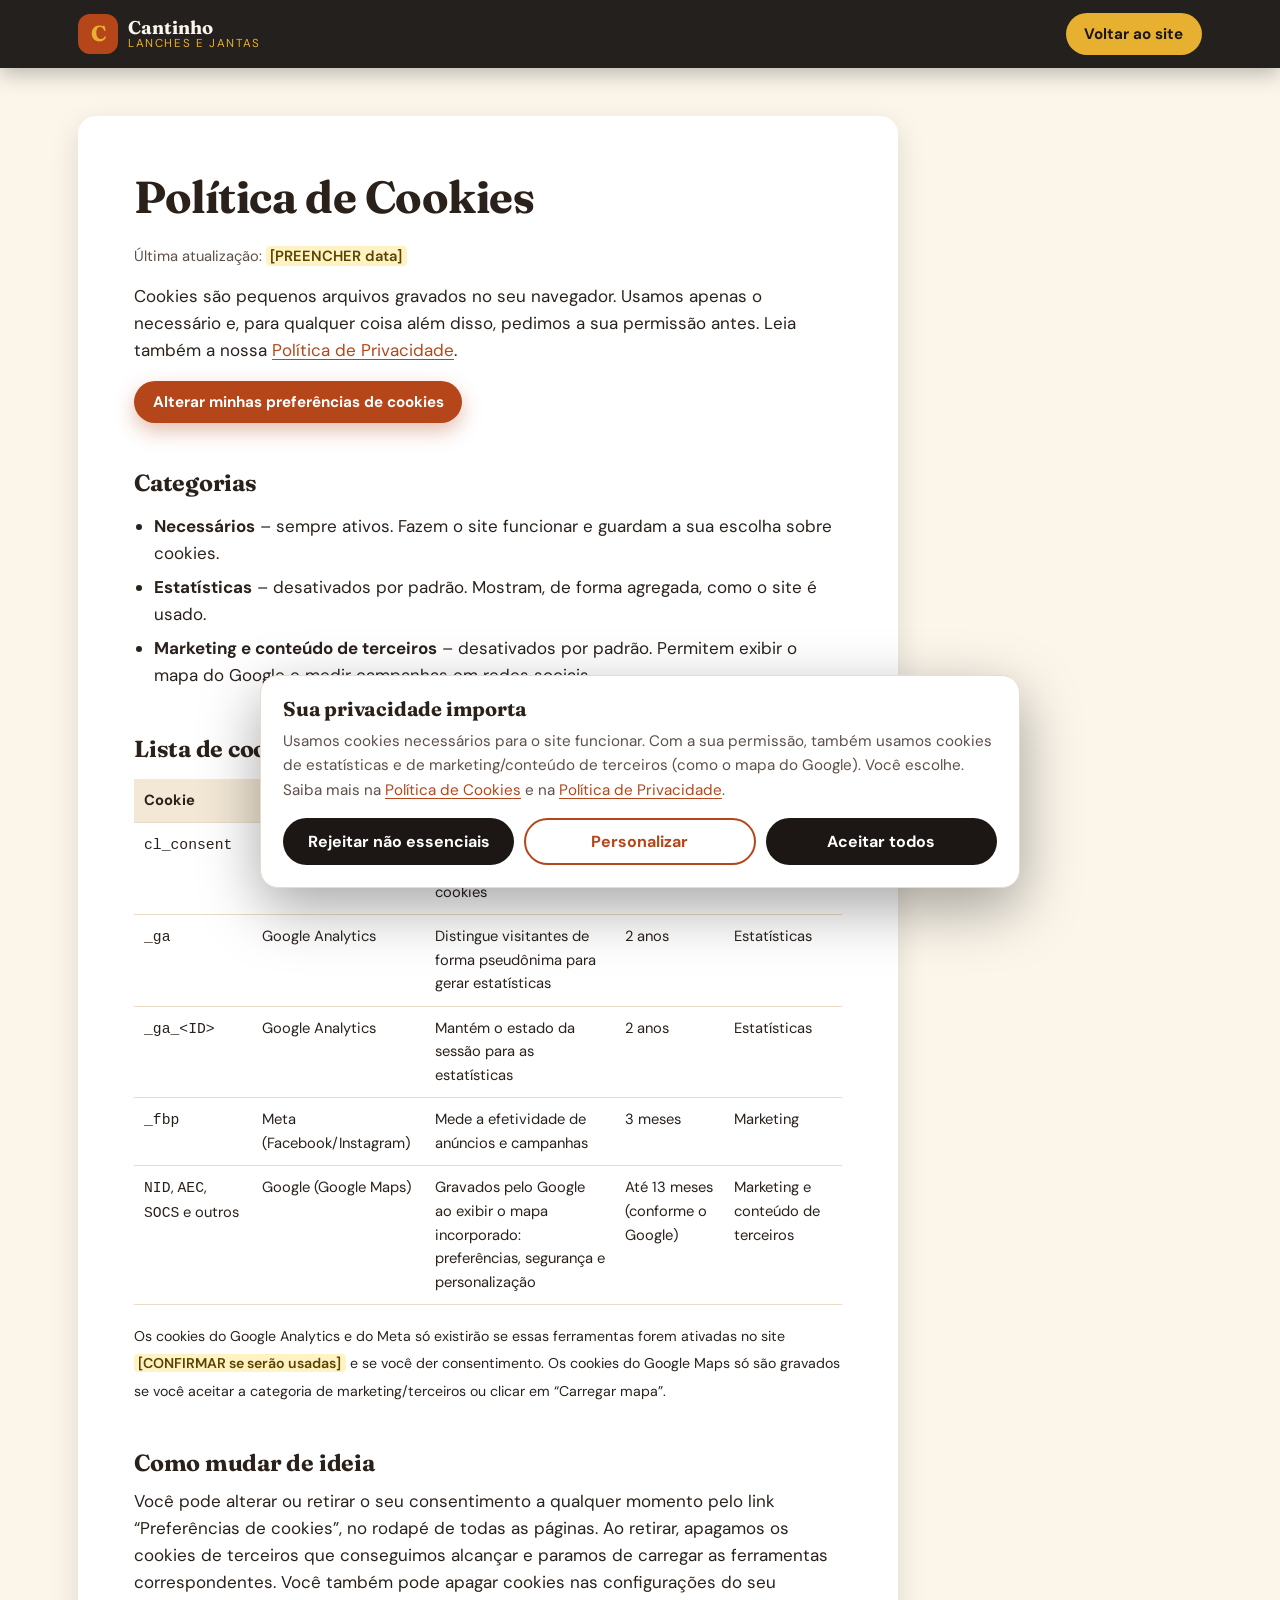
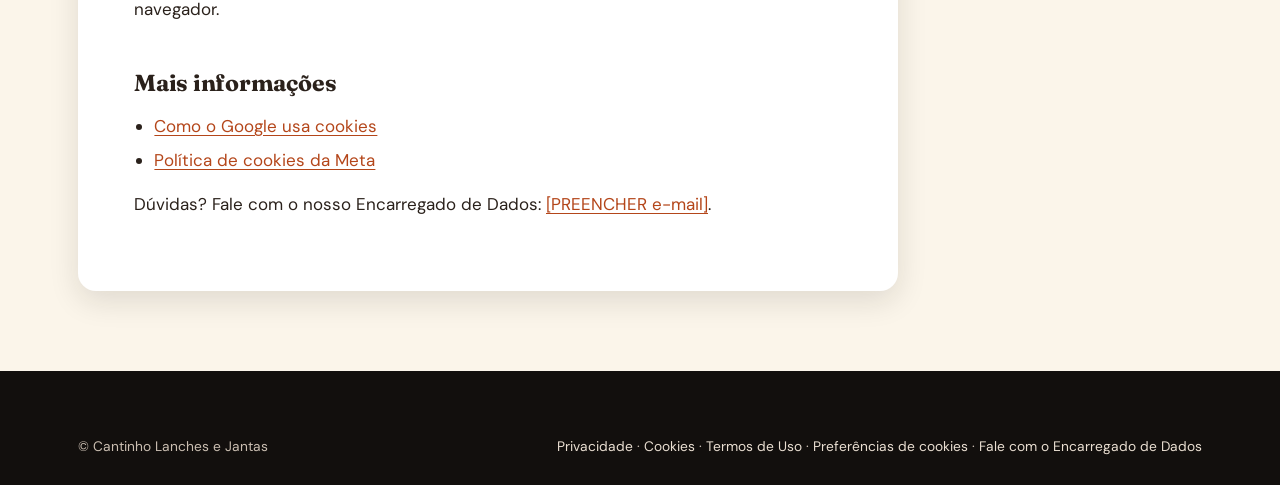
==== cookies.html @ aa3180d0 "Landing page Cantinho Lanches e Jantas One-page responsiva com hero, prova social, destaques do card" ====
<!doctype html>
<html lang="pt-BR">
<head>
  <meta charset="utf-8">
  <meta name="viewport" content="width=device-width, initial-scale=1">
  <title>Política de Cookies | Cantinho Lanches e Jantas</title>
  <meta name="description" content="Quais cookies o site do Cantinho Lanches e Jantas usa, para que servem e por quanto tempo ficam gravados.">
  <link rel="icon" href="favicon.svg" type="image/svg+xml">
  <link rel="preconnect" href="https://fonts.googleapis.com">
  <link rel="preconnect" href="https://fonts.gstatic.com" crossorigin>
  <link rel="stylesheet" href="https://fonts.googleapis.com/css2?family=DM+Sans:opsz,wght@9..40,400;9..40,500;9..40,700&family=Fraunces:opsz,wght@9..144,700&display=swap">
  <link rel="stylesheet" href="css/style.css">
  <script src="js/consent.js" defer></script>
</head>
<body>
<header class="header is-scrolled">
  <div class="container header__inner">
    <a class="logo" href="index.html" aria-label="Cantinho Lanches e Jantas — página inicial">
      <span class="logo__marca" aria-hidden="true">C</span>
      <span class="logo__texto"><span class="logo__nome">Cantinho</span><span class="logo__sub">Lanches e Jantas</span></span>
    </a>
    <a class="btn btn--destaque btn--sm" href="index.html">Voltar ao site</a>
  </div>
</header>

<main class="legal" id="conteudo">
  <div class="container">
    <article class="legal__conteudo">
      <h1>Política de Cookies</h1>
      <p class="atualizado">Última atualização: <span class="ph">[PREENCHER data]</span></p>

      <p>Cookies são pequenos arquivos gravados no seu navegador. Usamos apenas o necessário e, para qualquer coisa além disso, pedimos a sua permissão antes. Leia também a nossa <a href="privacidade.html">Política de Privacidade</a>.</p>

      <p><button type="button" class="btn btn--primario btn--sm" data-cookie-prefs>Alterar minhas preferências de cookies</button></p>

      <h2>Categorias</h2>
      <ul>
        <li><strong>Necessários</strong> – sempre ativos. Fazem o site funcionar e guardam a sua escolha sobre cookies.</li>
        <li><strong>Estatísticas</strong> – desativados por padrão. Mostram, de forma agregada, como o site é usado.</li>
        <li><strong>Marketing e conteúdo de terceiros</strong> – desativados por padrão. Permitem exibir o mapa do Google e medir campanhas em redes sociais.</li>
      </ul>

      <h2>Lista de cookies</h2>
      <!-- [ATUALIZAR] Se ativar/desativar ferramentas (Analytics, Pixel), mantenha esta tabela em dia. -->
      <div class="tabela-wrap">
        <table class="tabela">
          <thead>
            <tr><th scope="col">Cookie</th><th scope="col">Fornecedor</th><th scope="col">Finalidade</th><th scope="col">Duração</th><th scope="col">Categoria</th></tr>
          </thead>
          <tbody>
            <tr><td><code>cl_consent</code></td><td>Este site</td><td>Guarda as suas escolhas de consentimento de cookies</td><td>180 dias</td><td>Necessário</td></tr>
            <tr><td><code>_ga</code></td><td>Google Analytics</td><td>Distingue visitantes de forma pseudônima para gerar estatísticas</td><td>2 anos</td><td>Estatísticas</td></tr>
            <tr><td><code>_ga_&lt;ID&gt;</code></td><td>Google Analytics</td><td>Mantém o estado da sessão para as estatísticas</td><td>2 anos</td><td>Estatísticas</td></tr>
            <tr><td><code>_fbp</code></td><td>Meta (Facebook/Instagram)</td><td>Mede a efetividade de anúncios e campanhas</td><td>3 meses</td><td>Marketing</td></tr>
            <tr><td><code>NID</code>, <code>AEC</code>, <code>SOCS</code> e outros</td><td>Google (Google Maps)</td><td>Gravados pelo Google ao exibir o mapa incorporado: preferências, segurança e personalização</td><td>Até 13 meses (conforme o Google)</td><td>Marketing e conteúdo de terceiros</td></tr>
          </tbody>
        </table>
      </div>
      <p><small>Os cookies do Google Analytics e do Meta só existirão se essas ferramentas forem ativadas no site <span class="ph">[CONFIRMAR se serão usadas]</span> e se você der consentimento. Os cookies do Google Maps só são gravados se você aceitar a categoria de marketing/terceiros ou clicar em “Carregar mapa”.</small></p>

      <h2>Como mudar de ideia</h2>
      <p>Você pode alterar ou retirar o seu consentimento a qualquer momento pelo link “Preferências de cookies”, no rodapé de todas as páginas. Ao retirar, apagamos os cookies de terceiros que conseguimos alcançar e paramos de carregar as ferramentas correspondentes. Você também pode apagar cookies nas configurações do seu navegador.</p>

      <h2>Mais informações</h2>
      <ul>
        <li><a href="https://policies.google.com/technologies/cookies?hl=pt-BR" target="_blank" rel="noopener">Como o Google usa cookies</a></li>
        <li><a href="https://www.facebook.com/privacy/policies/cookies/" target="_blank" rel="noopener">Política de cookies da Meta</a></li>
      </ul>
      <p>Dúvidas? Fale com o nosso Encarregado de Dados: <a href="mailto:[PREENCHER-email-encarregado]">[PREENCHER e-mail]</a>.</p>
    </article>
  </div>
</main>

<footer class="rodape">
  <div class="container">
    <div class="rodape__base" style="margin-top:0;border:0;padding-top:0">
      <span>© Cantinho Lanches e Jantas</span>
      <span><a href="privacidade.html">Privacidade</a> · <a href="cookies.html">Cookies</a> · <a href="termos.html">Termos de Uso</a> · <button type="button" class="link-botao" data-cookie-prefs>Preferências de cookies</button> · <a href="mailto:[PREENCHER-email-encarregado]">Fale com o Encarregado de Dados</a></span>
    </div>
  </div>
</footer>
</body>
</html>
---- css/style.css ----
/* =========================================================
   Cantinho Lanches e Jantas — estilos
   Paleta (extraída da foto do Peixe à Milanesa):
   --brasa   laranja queimado (empanado)   → cor primária
   --mostarda amarelo da batata frita      → destaque
   --carvao  fundo escuro da mesa           → neutro escuro
   --creme   off-white                      → neutro claro
   Contrastes verificados (WCAG AA): branco sobre --brasa 5,4:1;
   --carvao sobre --mostarda 8,9:1; --brasa sobre --creme 5,0:1.
   ========================================================= */

:root {
  --brasa: #b4461a;
  --brasa-escura: #8f3512;
  --mostarda: #e8b031;
  --carvao: #1c1714;
  --carvao-2: #2a221d;
  --creme: #fbf5ea;
  --creme-2: #f3e8d6;
  --texto: #2a211b;
  --texto-suave: #5e5048;
  --branco: #ffffff;

  --fonte-titulo: "Fraunces", Georgia, "Times New Roman", serif;
  --fonte-texto: "DM Sans", system-ui, -apple-system, "Segoe UI", Roboto, sans-serif;

  --raio: 18px;
  --raio-sm: 10px;
  --sombra: 0 10px 30px rgba(28, 23, 20, .12);
  --sombra-forte: 0 18px 50px rgba(28, 23, 20, .28);
  --container: 1180px;
  --header-h: 68px;
}

/* ---------- Base ---------- */
*, *::before, *::after { box-sizing: border-box; }
[hidden] { display: none !important; }
html { scroll-behavior: smooth; scroll-padding-top: calc(var(--header-h) + 12px); -webkit-text-size-adjust: 100%; }
body {
  margin: 0;
  font-family: var(--fonte-texto);
  font-size: 1.0625rem;
  line-height: 1.6;
  color: var(--texto);
  background: var(--creme);
  overflow-x: hidden;
}
img { max-width: 100%; height: auto; display: block; }
a { color: var(--brasa); text-underline-offset: 3px; }
a:hover { color: var(--brasa-escura); }
h1, h2, h3 { font-family: var(--fonte-titulo); line-height: 1.12; margin: 0 0 .5em; font-weight: 700; letter-spacing: -.01em; }
h1 { font-size: clamp(2.2rem, 6vw, 3.9rem); }
h2 { font-size: clamp(1.8rem, 4.2vw, 2.7rem); }
h3 { font-size: 1.3rem; }
p { margin: 0 0 1em; }

/* Foco visível para navegação por teclado */
:focus-visible { outline: 3px solid var(--mostarda); outline-offset: 3px; border-radius: 4px; }

.skip-link {
  position: absolute; left: 12px; top: -60px; z-index: 1000;
  background: var(--carvao); color: var(--branco); padding: 10px 16px; border-radius: 8px;
}
.skip-link:focus { top: 12px; color: var(--branco); }

.sr-only { position: absolute !important; width: 1px; height: 1px; padding: 0; margin: -1px; overflow: hidden; clip: rect(0 0 0 0); white-space: nowrap; border: 0; }

.container { width: 100%; max-width: var(--container); margin-inline: auto; padding-inline: 16px; }
@media (min-width: 768px) { .container { padding-inline: 28px; } }

.secao { padding-block: clamp(64px, 10vw, 112px); }
.secao--creme2 { background: var(--creme-2); }
.secao--escura { background: var(--carvao); color: var(--creme); }

.eyebrow {
  display: inline-block; font-weight: 700; font-size: .82rem; letter-spacing: .12em; text-transform: uppercase;
  color: var(--brasa); margin-bottom: .8rem;
}
.secao--escura .eyebrow, .hero .eyebrow { color: var(--mostarda); }
.secao__cabecalho { max-width: 680px; margin-bottom: 44px; }
.secao__cabecalho--centro { text-align: center; margin-inline: auto; }
.secao__cabecalho p { color: var(--texto-suave); font-size: 1.1rem; }
.secao--escura .secao__cabecalho p { color: #d9cdbf; }

/* Placeholder visual para dados a preencher */
.ph { background: #fff3c4; color: #5a4300; padding: 0 .3em; border-radius: 4px; font-weight: 600; }

/* ---------- Botões ---------- */
.btn {
  display: inline-flex; align-items: center; justify-content: center; gap: .55em;
  min-height: 48px; padding: .8em 1.5em; border-radius: 999px; border: 2px solid transparent;
  font: 700 1rem/1.1 var(--fonte-texto); text-decoration: none; cursor: pointer;
  transition: transform .2s ease, background-color .2s ease, color .2s ease, box-shadow .2s ease, border-color .2s ease;
}
.btn svg { width: 20px; height: 20px; flex: none; }
.btn:hover { transform: translateY(-2px); }
.btn--primario { background: var(--brasa); color: var(--branco); box-shadow: 0 8px 20px rgba(180, 70, 26, .35); }
.btn--primario:hover { background: var(--brasa-escura); color: var(--branco); }
.btn--destaque { background: var(--mostarda); color: var(--carvao); }
.btn--destaque:hover { background: #f2c24d; color: var(--carvao); }
.btn--contorno { border-color: currentColor; color: var(--brasa); background: transparent; }
.btn--contorno:hover { background: var(--brasa); border-color: var(--brasa); color: var(--branco); }
.btn--contorno-claro { border-color: rgba(251, 245, 234, .7); color: var(--creme); background: transparent; }
.btn--contorno-claro:hover { background: var(--creme); color: var(--carvao); border-color: var(--creme); }
.btn--sm { min-height: 42px; padding: .55em 1.1em; font-size: .95rem; }

.aviso-canal { font-size: .82rem; color: var(--texto-suave); margin-top: 14px; max-width: 520px; }
.hero .aviso-canal, .secao--escura .aviso-canal, .cta-final .aviso-canal { color: #cbbfb2; }
.aviso-canal a { color: inherit; }

/* ---------- Header ---------- */
.header {
  position: fixed; inset: 0 0 auto; z-index: 100; height: var(--header-h);
  background: rgba(28, 23, 20, .72); backdrop-filter: blur(10px); -webkit-backdrop-filter: blur(10px);
  transition: background-color .3s ease, box-shadow .3s ease;
}
.header.is-scrolled { background: rgba(28, 23, 20, .96); box-shadow: 0 6px 20px rgba(0, 0, 0, .25); }
.header__inner { height: 100%; display: flex; align-items: center; justify-content: space-between; gap: 16px; }
.logo { display: inline-flex; align-items: center; gap: 10px; color: var(--creme); text-decoration: none; }
.logo:hover { color: var(--creme); }
.logo__marca {
  width: 40px; height: 40px; border-radius: 12px; background: var(--brasa); color: var(--mostarda);
  display: grid; place-items: center; font: 800 1.35rem/1 var(--fonte-titulo); flex: none;
}
.logo img { height: 44px; width: auto; }
.logo__texto { display: flex; flex-direction: column; line-height: 1.05; }
.logo__nome { font: 700 1.15rem/1.05 var(--fonte-titulo); }
.logo__sub { font-size: .72rem; letter-spacing: .14em; text-transform: uppercase; color: var(--mostarda); }

.nav__lista { list-style: none; margin: 0; padding: 0; display: flex; align-items: center; gap: 4px; }
.nav__link {
  display: block; color: var(--creme); text-decoration: none; font-weight: 500; font-size: .98rem;
  padding: 10px 12px; border-radius: 8px; transition: color .2s, background-color .2s;
}
.nav__link:hover { color: var(--mostarda); background: rgba(255, 255, 255, .06); }
.nav__cta { margin-left: 8px; }

.menu-toggle {
  display: none; width: 46px; height: 46px; border: 0; border-radius: 10px; background: transparent; color: var(--creme); cursor: pointer;
  align-items: center; justify-content: center;
}
.menu-toggle span, .menu-toggle span::before, .menu-toggle span::after {
  display: block; width: 24px; height: 2px; background: currentColor; border-radius: 2px; position: relative; transition: transform .25s, background-color .25s;
}
.menu-toggle span::before, .menu-toggle span::after { content: ""; position: absolute; left: 0; }
.menu-toggle span::before { top: -7px; }
.menu-toggle span::after { top: 7px; }
.menu-toggle[aria-expanded="true"] span { background: transparent; }
.menu-toggle[aria-expanded="true"] span::before { transform: translateY(7px) rotate(45deg); }
.menu-toggle[aria-expanded="true"] span::after { transform: translateY(-7px) rotate(-45deg); }

@media (max-width: 959px) {
  .menu-toggle { display: inline-flex; }
  .nav {
    position: fixed; top: var(--header-h); left: 0; right: 0; bottom: 0;
    background: var(--carvao); padding: 24px 16px 40px; overflow-y: auto;
    transform: translateX(100%); visibility: hidden; transition: transform .3s ease, visibility .3s;
  }
  .nav.is-open { transform: none; visibility: visible; }
  .nav__lista { flex-direction: column; align-items: stretch; gap: 4px; }
  .nav__link { font-size: 1.2rem; padding: 14px 12px; border-bottom: 1px solid rgba(255, 255, 255, .08); }
  .nav__cta { margin: 20px 0 0; }
  .nav__cta .btn { width: 100%; }
}

/* ---------- Hero ---------- */
.hero {
  position: relative; background: var(--carvao); color: var(--creme);
  padding: calc(var(--header-h) + 48px) 0 72px; overflow: hidden;
}
.hero::before {
  content: ""; position: absolute; inset: auto -20% -40% auto; width: 70vw; height: 70vw; max-width: 900px; max-height: 900px;
  background: radial-gradient(circle, rgba(180, 70, 26, .35), transparent 65%); pointer-events: none;
}
.hero__grid { position: relative; display: grid; gap: 44px; align-items: center; }
@media (min-width: 960px) { .hero__grid { grid-template-columns: 1.05fr 1fr; gap: 56px; } .hero { padding-bottom: 96px; } }
.hero__titulo em { font-style: italic; color: var(--mostarda); }
.hero__sub { font-size: 1.18rem; color: #e6dacb; max-width: 560px; }
.hero__acoes { display: flex; flex-wrap: wrap; gap: 12px; margin-top: 28px; }
@media (max-width: 479px) { .hero__acoes .btn { width: 100%; } }

.selo-nota {
  display: inline-flex; align-items: center; gap: 10px; flex-wrap: wrap;
  background: rgba(255, 255, 255, .07); border: 1px solid rgba(255, 255, 255, .14);
  padding: 8px 14px; border-radius: 999px; font-size: .95rem; margin-bottom: 22px; color: var(--creme); text-decoration: none;
}
.selo-nota:hover { color: var(--creme); background: rgba(255, 255, 255, .12); }
.selo-nota strong { font-size: 1.05rem; }
.estrelas { color: var(--mostarda); letter-spacing: 2px; font-size: 1rem; }

.hero__midia { position: relative; }
.hero__foto {
  border-radius: 28px; overflow: hidden; box-shadow: var(--sombra-forte); aspect-ratio: 1049 / 841;
  transform: rotate(1.5deg); border: 6px solid rgba(255, 255, 255, .06);
}
.hero__foto img { width: 100%; height: 100%; object-fit: cover; }
.hero__badge {
  position: absolute; left: -6px; bottom: -22px; background: var(--mostarda); color: var(--carvao);
  padding: 14px 18px; border-radius: 16px; box-shadow: var(--sombra-forte); max-width: 250px;
}
.hero__badge small { display: block; font-size: .72rem; font-weight: 700; letter-spacing: .1em; text-transform: uppercase; }
.hero__badge strong { font: 700 1.25rem/1.15 var(--fonte-titulo); }
.hero__horario {
  position: absolute; right: 8px; top: -18px; background: var(--brasa); color: var(--branco);
  padding: 10px 16px; border-radius: 999px; font-weight: 700; font-size: .92rem; box-shadow: var(--sombra-forte);
  display: inline-flex; align-items: center; gap: 8px;
}
.hero__horario svg { width: 18px; height: 18px; }

/* Faixa de atendimento logo abaixo do hero */
.faixa { background: var(--brasa); color: var(--branco); }
.faixa__lista { list-style: none; margin: 0; padding: 18px 0; display: grid; grid-template-columns: repeat(2, 1fr); gap: 14px 18px; }
@media (min-width: 768px) { .faixa__lista { grid-template-columns: repeat(4, 1fr); } }
.faixa__item { display: flex; align-items: center; gap: 10px; font-weight: 600; font-size: .98rem; }
.faixa__item svg { width: 24px; height: 24px; flex: none; color: var(--mostarda); }

/* ---------- Prova social ---------- */
.prova { display: grid; gap: 28px; align-items: stretch; }
@media (min-width: 900px) { .prova { grid-template-columns: 340px 1fr; gap: 40px; } }
.nota-card {
  background: var(--carvao); color: var(--creme); border-radius: var(--raio); padding: 34px 28px; text-align: center;
  display: flex; flex-direction: column; align-items: center; justify-content: center; box-shadow: var(--sombra);
}
.nota-card__numero { font: 800 4.6rem/1 var(--fonte-titulo); color: var(--mostarda); }
.nota-card .estrelas { font-size: 1.5rem; margin: 8px 0 6px; }
.nota-card p { margin: 0 0 18px; color: #d9cdbf; }
.estrelas-parcial { position: relative; display: inline-block; color: rgba(232, 176, 49, .3); }
.estrelas-parcial span { position: absolute; inset: 0 auto 0 0; overflow: hidden; white-space: nowrap; color: var(--mostarda); }

.destaques-clientes h3 { margin-bottom: 14px; }
.tags { list-style: none; padding: 0; margin: 0 0 26px; display: flex; flex-wrap: wrap; gap: 10px; }
.tag {
  display: inline-flex; align-items: center; gap: 8px; background: var(--branco); border: 1px solid #eadcc6;
  padding: 9px 16px; border-radius: 999px; font-weight: 600; font-size: .96rem;
}
.tag svg { width: 18px; height: 18px; color: var(--brasa); }
.depoimentos { display: grid; gap: 16px; }
@media (min-width: 640px) { .depoimentos { grid-template-columns: 1fr 1fr; } }
.depoimento {
  margin: 0; background: var(--branco); border-radius: var(--raio); padding: 22px 22px 18px; border-left: 4px solid var(--mostarda);
  box-shadow: 0 4px 14px rgba(28, 23, 20, .06);
}
.depoimento blockquote { margin: 0 0 10px; font-style: italic; }
.depoimento figcaption { font-size: .9rem; color: var(--texto-suave); }

/* ---------- Cardápio ---------- */
.cardapio-grid { display: grid; gap: 22px; }
@media (min-width: 640px) { .cardapio-grid { grid-template-columns: repeat(2, 1fr); } }
@media (min-width: 1024px) { .cardapio-grid { grid-template-columns: repeat(3, 1fr); } }

.card {
  background: var(--branco); border-radius: var(--raio); overflow: hidden; box-shadow: var(--sombra);
  display: flex; flex-direction: column; transition: transform .25s ease, box-shadow .25s ease;
}
.card:hover { transform: translateY(-6px); box-shadow: var(--sombra-forte); }
.card__midia { aspect-ratio: 4 / 3; overflow: hidden; background: var(--creme-2); }
.card__midia img { width: 100%; height: 100%; object-fit: cover; transition: transform .5s ease; }
.card:hover .card__midia img { transform: scale(1.05); }
.card__corpo { padding: 22px; display: flex; flex-direction: column; gap: 6px; flex: 1; }
.card__corpo p { color: var(--texto-suave); margin: 0; }
.card__rotulo {
  align-self: flex-start; background: var(--mostarda); color: var(--carvao); font-size: .75rem; font-weight: 800;
  letter-spacing: .08em; text-transform: uppercase; padding: 4px 10px; border-radius: 999px; margin-bottom: 6px;
}

/* Card de destaque (Peixe à Milanesa) ocupa 2 colunas no desktop */
.card--destaque { background: var(--carvao); color: var(--creme); }
.card--destaque .card__corpo p { color: #d9cdbf; }
.card--destaque h3 { font-size: 1.7rem; }
@media (min-width: 640px) { .card--destaque { grid-column: span 2; } }
@media (min-width: 1024px) {
  .card--destaque { flex-direction: row; grid-row: span 1; }
  .card--destaque .card__midia { flex: 1.25; aspect-ratio: auto; min-height: 340px; }
  .card--destaque .card__corpo { flex: 1; padding: 34px; justify-content: center; }
}

/* Placeholder de foto (enquanto o cliente não envia) */
.foto-ph {
  width: 100%; height: 100%; display: grid; place-items: center; text-align: center; padding: 16px;
  background: repeating-linear-gradient(45deg, var(--creme-2), var(--creme-2) 12px, #efe0c9 12px, #efe0c9 24px);
  color: var(--texto-suave); font-weight: 600; font-size: .9rem;
}
.foto-ph svg { display: block; width: 36px; height: 36px; margin: 0 auto 6px; color: var(--brasa); opacity: .7; }

.cardapio-acoes { margin-top: 40px; display: flex; flex-wrap: wrap; gap: 12px; justify-content: center; }

/* ---------- Como pedir ---------- */
.modos { display: grid; gap: 20px; counter-reset: modo; }
@media (min-width: 820px) { .modos { grid-template-columns: repeat(3, 1fr); } }
.modo {
  position: relative; background: var(--carvao-2); border: 1px solid rgba(255, 255, 255, .08); border-radius: var(--raio);
  padding: 30px 26px; transition: transform .25s ease, border-color .25s ease;
}
.modo:hover { transform: translateY(-4px); border-color: rgba(232, 176, 49, .5); }
.modo__icone {
  width: 58px; height: 58px; border-radius: 16px; display: grid; place-items: center; background: var(--brasa); color: var(--mostarda); margin-bottom: 18px;
}
.modo__icone svg { width: 30px; height: 30px; }
.modo p { color: #d9cdbf; margin: 0; }
.modo::after {
  counter-increment: modo; content: "0" counter(modo); position: absolute; right: 22px; top: 18px;
  font: 800 2.2rem/1 var(--fonte-titulo); color: rgba(255, 255, 255, .08);
}
.como-pedir__acoes { margin-top: 40px; display: flex; flex-wrap: wrap; gap: 12px; align-items: center; }

/* ---------- Diferenciais ---------- */
.diferenciais { display: grid; gap: 20px; }
@media (min-width: 640px) { .diferenciais { grid-template-columns: repeat(2, 1fr); } }
@media (min-width: 1024px) { .diferenciais { grid-template-columns: repeat(4, 1fr); } }
.diferencial {
  background: var(--branco); border-radius: var(--raio); padding: 28px 24px; box-shadow: 0 4px 14px rgba(28, 23, 20, .06);
  border-top: 4px solid var(--brasa); transition: transform .25s ease, box-shadow .25s ease;
}
.diferencial:hover { transform: translateY(-4px); box-shadow: var(--sombra); }
.diferencial__icone { width: 52px; height: 52px; border-radius: 50%; background: var(--creme-2); color: var(--brasa); display: grid; place-items: center; margin-bottom: 16px; }
.diferencial__icone svg { width: 28px; height: 28px; }
.diferencial p { color: var(--texto-suave); margin: 0; }

/* ---------- Galeria ---------- */
.galeria { display: grid; gap: 14px; grid-auto-flow: dense; grid-template-columns: repeat(2, 1fr); grid-auto-rows: 160px; }
@media (min-width: 768px) { .galeria { grid-template-columns: repeat(4, 1fr); grid-auto-rows: 200px; } }
.galeria__item { margin: 0; border-radius: var(--raio-sm); overflow: hidden; position: relative; background: var(--creme-2); }
.galeria__item img { width: 100%; height: 100%; object-fit: cover; transition: transform .5s ease; }
.galeria__item:hover img { transform: scale(1.06); }
.galeria__item figcaption {
  position: absolute; left: 0; right: 0; bottom: 0; padding: 26px 12px 10px; font-size: .88rem; font-weight: 600; color: var(--branco);
  background: linear-gradient(transparent, rgba(0, 0, 0, .7));
}
.galeria__item--grande { grid-column: span 2; grid-row: span 2; }
.galeria__item--alta { grid-row: span 2; }
@media (min-width: 768px) { .galeria__item--largo { grid-column: span 2; } }

/* ---------- Localização ---------- */
.local { display: grid; gap: 28px; }
@media (min-width: 960px) { .local { grid-template-columns: 1fr 1.25fr; gap: 40px; } }
.local__info { background: var(--branco); border-radius: var(--raio); padding: 30px 26px; box-shadow: var(--sombra); }
.info-lista { list-style: none; margin: 0 0 24px; padding: 0; display: grid; gap: 18px; }
.info-lista li { display: grid; grid-template-columns: 26px 1fr; gap: 12px; }
.info-lista svg { width: 24px; height: 24px; color: var(--brasa); margin-top: 2px; }
.info-lista strong { display: block; font-size: .8rem; text-transform: uppercase; letter-spacing: .08em; color: var(--texto-suave); }
.info-lista a { font-weight: 700; }
.horarios { width: 100%; border-collapse: collapse; font-size: .96rem; margin-top: 4px; }
.horarios th, .horarios td { text-align: left; padding: 6px 0; border-bottom: 1px dashed #e4d6c1; font-weight: 500; }
.horarios td { text-align: right; }
.local__acoes { display: flex; flex-wrap: wrap; gap: 10px; }

.mapa { border-radius: var(--raio); overflow: hidden; min-height: 380px; background: var(--carvao); position: relative; box-shadow: var(--sombra); }
.mapa iframe { position: absolute; inset: 0; width: 100%; height: 100%; border: 0; }
.mapa__placeholder {
  position: absolute; inset: 0; display: flex; flex-direction: column; align-items: center; justify-content: center; text-align: center;
  padding: 28px; color: var(--creme);
  background:
    linear-gradient(rgba(28, 23, 20, .82), rgba(28, 23, 20, .9)),
    repeating-linear-gradient(0deg, transparent 0 38px, rgba(255, 255, 255, .06) 38px 40px),
    repeating-linear-gradient(90deg, transparent 0 38px, rgba(255, 255, 255, .06) 38px 40px),
    var(--carvao-2);
}
.mapa__placeholder svg { width: 46px; height: 46px; color: var(--mostarda); margin-bottom: 10px; }
.mapa__placeholder p { max-width: 420px; font-size: .92rem; color: #d9cdbf; }
.mapa__placeholder .acoes { display: flex; flex-wrap: wrap; gap: 10px; justify-content: center; }

/* ---------- CTA final ---------- */
.cta-final { position: relative; color: var(--creme); overflow: hidden; background: var(--carvao); }
.cta-final__bg { position: absolute; inset: 0; }
.cta-final__bg img { width: 100%; height: 100%; object-fit: cover; opacity: .32; }
.cta-final::after { content: ""; position: absolute; inset: 0; background: linear-gradient(90deg, rgba(28, 23, 20, .95), rgba(28, 23, 20, .55)); }
.cta-final .container { position: relative; z-index: 1; }
.cta-final__conteudo { max-width: 640px; }
.cta-final p { font-size: 1.15rem; color: #e6dacb; }
.cta-final__acoes { display: flex; flex-wrap: wrap; gap: 12px; margin-top: 26px; }

/* ---------- Rodapé ---------- */
.rodape { background: #120f0d; color: #cbbfb2; padding: 64px 0 28px; font-size: .96rem; }
.rodape a { color: #eadfd2; text-decoration: none; }
.rodape a:hover { color: var(--mostarda); text-decoration: underline; }
.rodape__grid { display: grid; gap: 34px; }
@media (min-width: 768px) { .rodape__grid { grid-template-columns: 1.4fr 1fr 1fr 1fr; } }
.rodape h2 { font-size: 1rem; font-family: var(--fonte-texto); text-transform: uppercase; letter-spacing: .1em; color: var(--mostarda); margin-bottom: 14px; }
.rodape ul { list-style: none; padding: 0; margin: 0; display: grid; gap: 10px; }
.rodape .logo { margin-bottom: 14px; }
.link-botao { background: none; border: 0; padding: 0; font: inherit; color: #eadfd2; cursor: pointer; text-align: left; }
.link-botao:hover { color: var(--mostarda); text-decoration: underline; }
.social { display: flex; gap: 10px; margin-top: 14px; }
.social a {
  width: 42px; height: 42px; border-radius: 50%; display: grid; place-items: center; background: rgba(255, 255, 255, .08);
}
.social a:hover { background: var(--brasa); }
.social svg { width: 20px; height: 20px; color: var(--creme); }
.rodape__base { border-top: 1px solid rgba(255, 255, 255, .1); margin-top: 44px; padding-top: 22px; display: flex; flex-wrap: wrap; gap: 8px 24px; justify-content: space-between; font-size: .86rem; }

/* ---------- Botão flutuante ---------- */
.flutuante {
  position: fixed; right: 16px; bottom: 16px; z-index: 90; display: inline-flex; align-items: center; gap: 10px;
  background: var(--brasa); color: var(--branco); text-decoration: none; font-weight: 700;
  padding: 14px 18px; border-radius: 999px; box-shadow: var(--sombra-forte); transition: transform .2s ease, background-color .2s ease;
}
.flutuante:hover { color: var(--branco); background: var(--brasa-escura); transform: translateY(-3px); }
.flutuante svg { width: 24px; height: 24px; }
.flutuante--whatsapp { background: #1a7f45; }
.flutuante--whatsapp:hover { background: #146636; }
@media (max-width: 479px) { .flutuante__texto { display: none; } .flutuante { padding: 16px; } }

/* ---------- Banner e modal de cookies (LGPD) ---------- */
.cookie-banner {
  position: fixed; left: 12px; right: 12px; bottom: 12px; z-index: 200; max-width: 760px; margin-inline: auto;
  background: var(--branco); color: var(--texto); border-radius: var(--raio); box-shadow: 0 20px 60px rgba(0, 0, 0, .35);
  padding: 22px; border: 1px solid #eadcc6;
}
.cookie-banner[hidden] { display: none; }
.cookie-banner h2 { font-size: 1.25rem; margin-bottom: 8px; }
.cookie-banner p { font-size: .95rem; color: var(--texto-suave); margin-bottom: 16px; }
/* "Rejeitar" tem o mesmo peso visual de "Aceitar" */
.cookie-acoes { display: grid; gap: 10px; }
@media (min-width: 600px) { .cookie-acoes { grid-template-columns: repeat(3, 1fr); } }
.cookie-acoes .btn { width: 100%; min-height: 46px; padding-inline: 1em; }
.btn--cookie { background: var(--carvao); color: var(--branco); }
.btn--cookie:hover { background: #000; color: var(--branco); }

.modal {
  border: 0; padding: 0; border-radius: var(--raio); max-width: 620px; width: calc(100% - 24px); max-height: calc(100dvh - 24px);
  box-shadow: 0 30px 80px rgba(0, 0, 0, .45); color: var(--texto); background: var(--branco);
}
.modal::backdrop { background: rgba(18, 15, 13, .7); }
.modal__inner { padding: 26px 22px; }
.modal__topo { display: flex; justify-content: space-between; align-items: flex-start; gap: 12px; }
.modal__fechar { border: 0; background: var(--creme-2); width: 40px; height: 40px; border-radius: 50%; cursor: pointer; font-size: 1.4rem; line-height: 1; color: var(--texto); flex: none; }
.cat { border: 1px solid #eadcc6; border-radius: var(--raio-sm); padding: 14px 16px; margin: 0 0 12px; }
.cat__topo { display: flex; justify-content: space-between; align-items: center; gap: 12px; }
.cat__topo strong { font-size: 1.02rem; }
.cat p { font-size: .9rem; color: var(--texto-suave); margin: 6px 0 0; }
.cat__fixo { font-size: .82rem; font-weight: 700; color: #1a6b3a; }

/* Interruptor acessível (checkbox estilizado) */
.switch { position: relative; display: inline-block; width: 52px; height: 30px; flex: none; }
.switch input { position: absolute; opacity: 0; width: 100%; height: 100%; margin: 0; cursor: pointer; z-index: 1; }
.switch__trilho { position: absolute; inset: 0; background: #b9aa98; border-radius: 999px; transition: background-color .2s; }
.switch__trilho::after { content: ""; position: absolute; top: 3px; left: 3px; width: 24px; height: 24px; border-radius: 50%; background: var(--branco); transition: transform .2s; box-shadow: 0 1px 3px rgba(0,0,0,.3); }
.switch input:checked + .switch__trilho { background: var(--brasa); }
.switch input:checked + .switch__trilho::after { transform: translateX(22px); }
.switch input:focus-visible + .switch__trilho { outline: 3px solid var(--mostarda); outline-offset: 2px; }
.modal__acoes { display: grid; gap: 10px; margin-top: 18px; }
@media (min-width: 560px) { .modal__acoes { grid-template-columns: repeat(3, 1fr); } }
.modal__acoes .btn { width: 100%; padding-inline: .8em; }

/* ---------- Páginas legais ---------- */
.legal { padding: calc(var(--header-h) + 48px) 0 80px; }
.legal__conteudo { max-width: 820px; background: var(--branco); border-radius: var(--raio); padding: clamp(24px, 5vw, 56px); box-shadow: var(--sombra); }
.legal h1 { font-size: clamp(2rem, 5vw, 2.8rem); }
.legal h2 { font-size: 1.45rem; margin-top: 2em; }
.legal h3 { font-size: 1.1rem; margin-top: 1.4em; font-family: var(--fonte-texto); }
.legal ul { padding-left: 1.2em; }
.legal li { margin-bottom: .4em; }
.legal .atualizado { color: var(--texto-suave); font-size: .92rem; }
.tabela-wrap { overflow-x: auto; margin: 1em 0; }
.tabela { width: 100%; border-collapse: collapse; font-size: .92rem; min-width: 560px; }
.tabela th, .tabela td { text-align: left; padding: 10px; border-bottom: 1px solid #eadcc6; vertical-align: top; }
.tabela th { background: var(--creme-2); }

/* ---------- Animações de entrada ---------- */
.reveal { opacity: 0; transform: translateY(24px); transition: opacity .7s ease, transform .7s ease; }
.reveal.is-visible { opacity: 1; transform: none; }
.no-js .reveal { opacity: 1; transform: none; }

@media (prefers-reduced-motion: reduce) {
  html { scroll-behavior: auto; }
  *, *::before, *::after { animation-duration: .01ms !important; animation-iteration-count: 1 !important; transition-duration: .01ms !important; }
  .reveal { opacity: 1; transform: none; }
  .hero__foto { transform: none; }
}
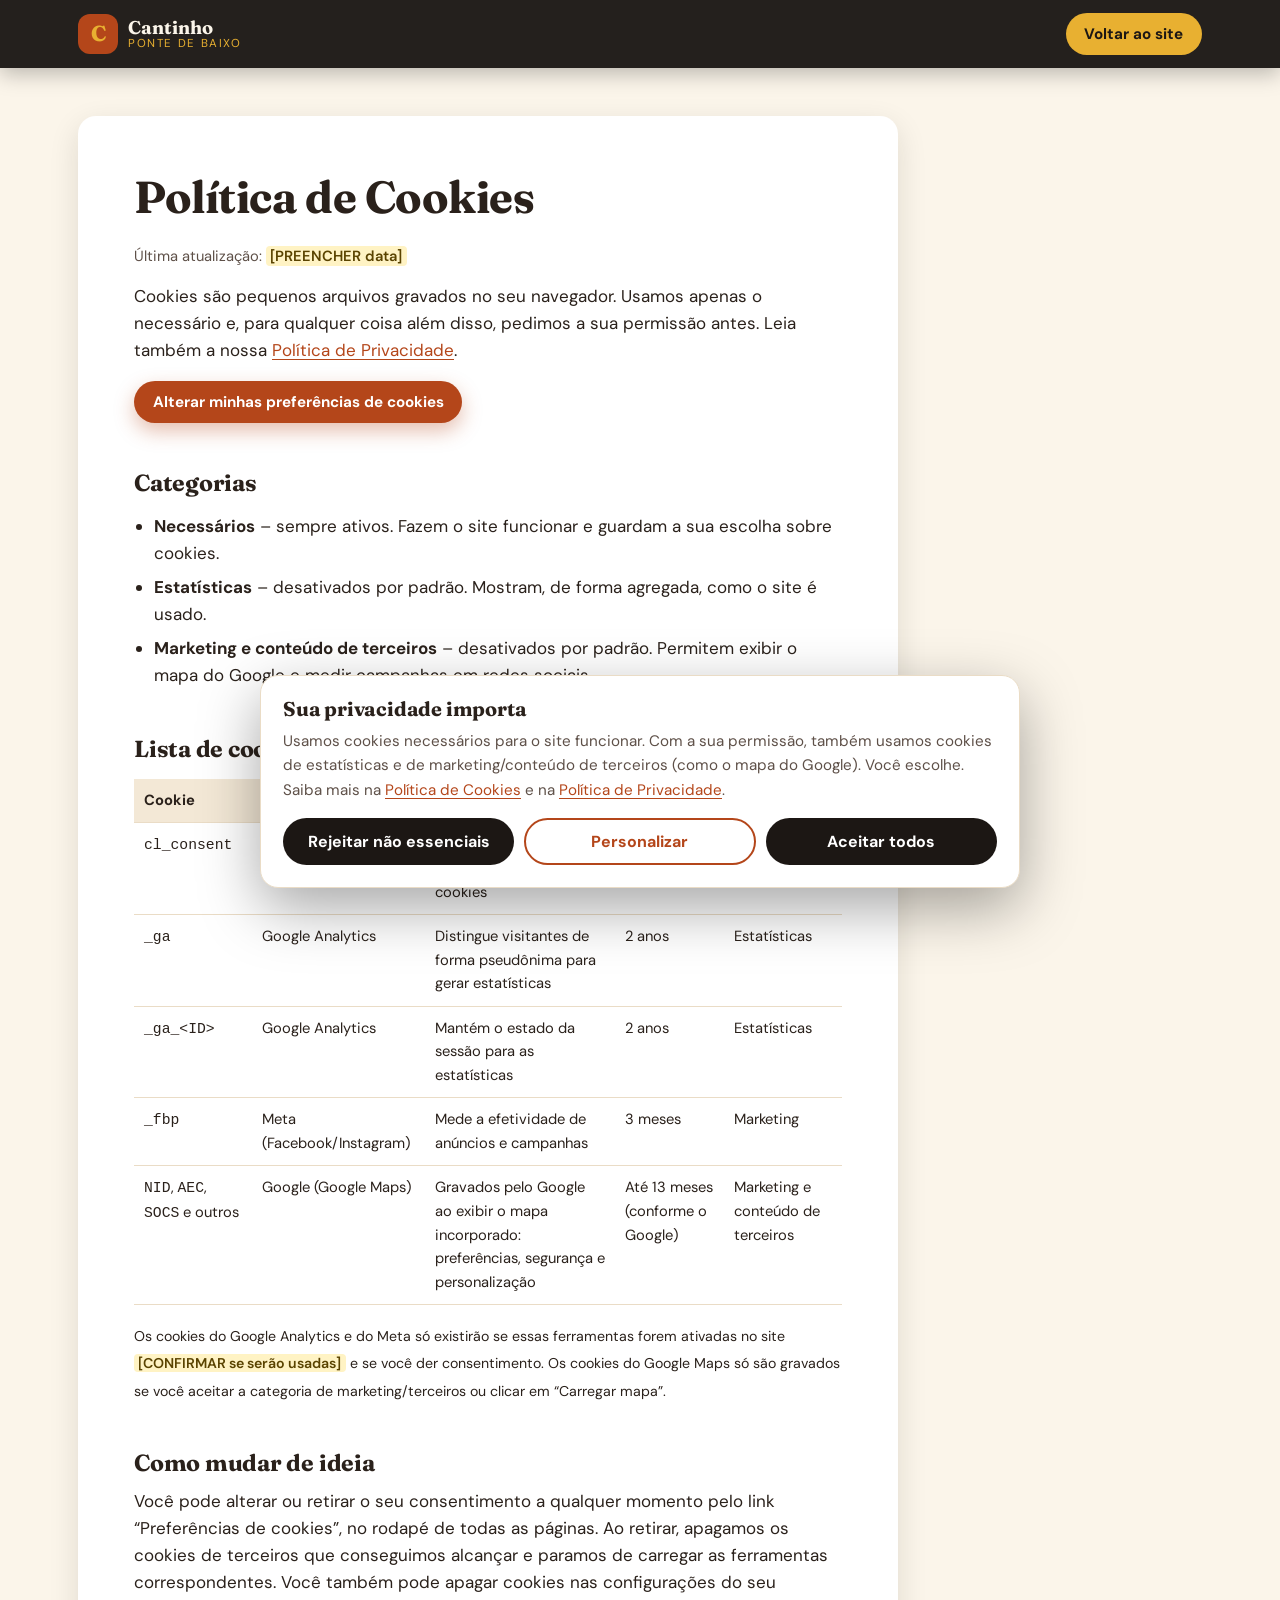
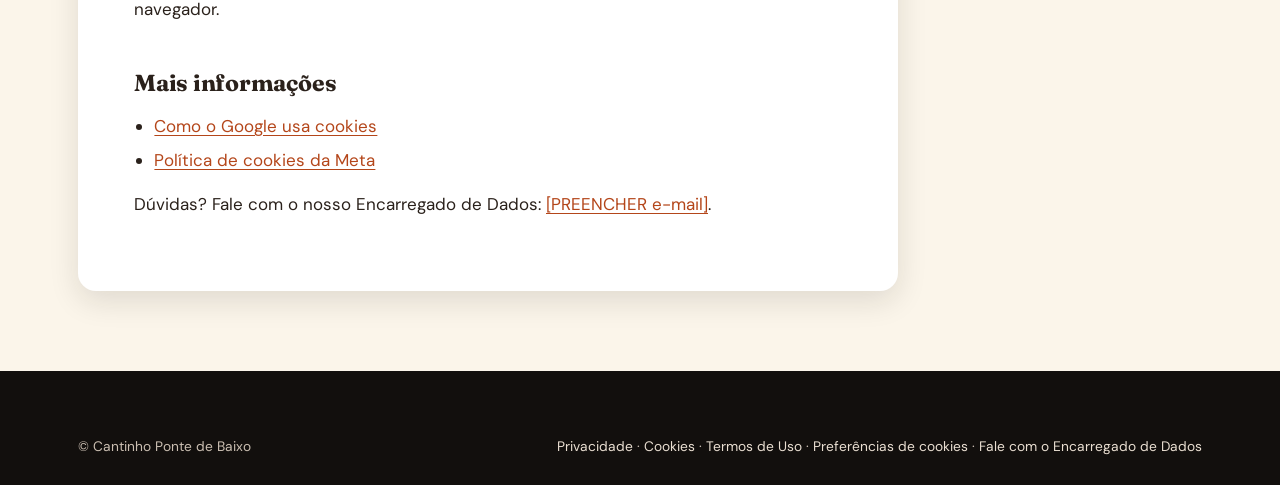
==== commit 29ceb79a: "Renomeia para Cantinho Ponte de Baixo e atualiza horário (18h às 6h) - Troca o nome do negócio em to" ====
--- a/cookies.html
+++ b/cookies.html
@@ -3,8 +3,8 @@
 <head>
   <meta charset="utf-8">
   <meta name="viewport" content="width=device-width, initial-scale=1">
-  <title>Política de Cookies | Cantinho Lanches e Jantas</title>
-  <meta name="description" content="Quais cookies o site do Cantinho Lanches e Jantas usa, para que servem e por quanto tempo ficam gravados.">
+  <title>Política de Cookies | Cantinho Ponte de Baixo</title>
+  <meta name="description" content="Quais cookies o site do Cantinho Ponte de Baixo usa, para que servem e por quanto tempo ficam gravados.">
   <link rel="icon" href="favicon.svg" type="image/svg+xml">
   <link rel="preconnect" href="https://fonts.googleapis.com">
   <link rel="preconnect" href="https://fonts.gstatic.com" crossorigin>
@@ -15,9 +15,9 @@
 <body>
 <header class="header is-scrolled">
   <div class="container header__inner">
-    <a class="logo" href="index.html" aria-label="Cantinho Lanches e Jantas — página inicial">
+    <a class="logo" href="index.html" aria-label="Cantinho Ponte de Baixo — página inicial">
       <span class="logo__marca" aria-hidden="true">C</span>
-      <span class="logo__texto"><span class="logo__nome">Cantinho</span><span class="logo__sub">Lanches e Jantas</span></span>
+      <span class="logo__texto"><span class="logo__nome">Cantinho</span><span class="logo__sub">Ponte de Baixo</span></span>
     </a>
     <a class="btn btn--destaque btn--sm" href="index.html">Voltar ao site</a>
   </div>
@@ -74,7 +74,7 @@
 <footer class="rodape">
   <div class="container">
     <div class="rodape__base" style="margin-top:0;border:0;padding-top:0">
-      <span>© Cantinho Lanches e Jantas</span>
+      <span>© Cantinho Ponte de Baixo</span>
       <span><a href="privacidade.html">Privacidade</a> · <a href="cookies.html">Cookies</a> · <a href="termos.html">Termos de Uso</a> · <button type="button" class="link-botao" data-cookie-prefs>Preferências de cookies</button> · <a href="mailto:[PREENCHER-email-encarregado]">Fale com o Encarregado de Dados</a></span>
     </div>
   </div>
--- a/css/style.css
+++ b/css/style.css
@@ -1,5 +1,5 @@
 /* =========================================================
-   Cantinho Lanches e Jantas — estilos
+   Cantinho Ponte de Baixo — estilos
    Paleta (extraída da foto do Peixe à Milanesa):
    --brasa   laranja queimado (empanado)   → cor primária
    --mostarda amarelo da batata frita      → destaque
